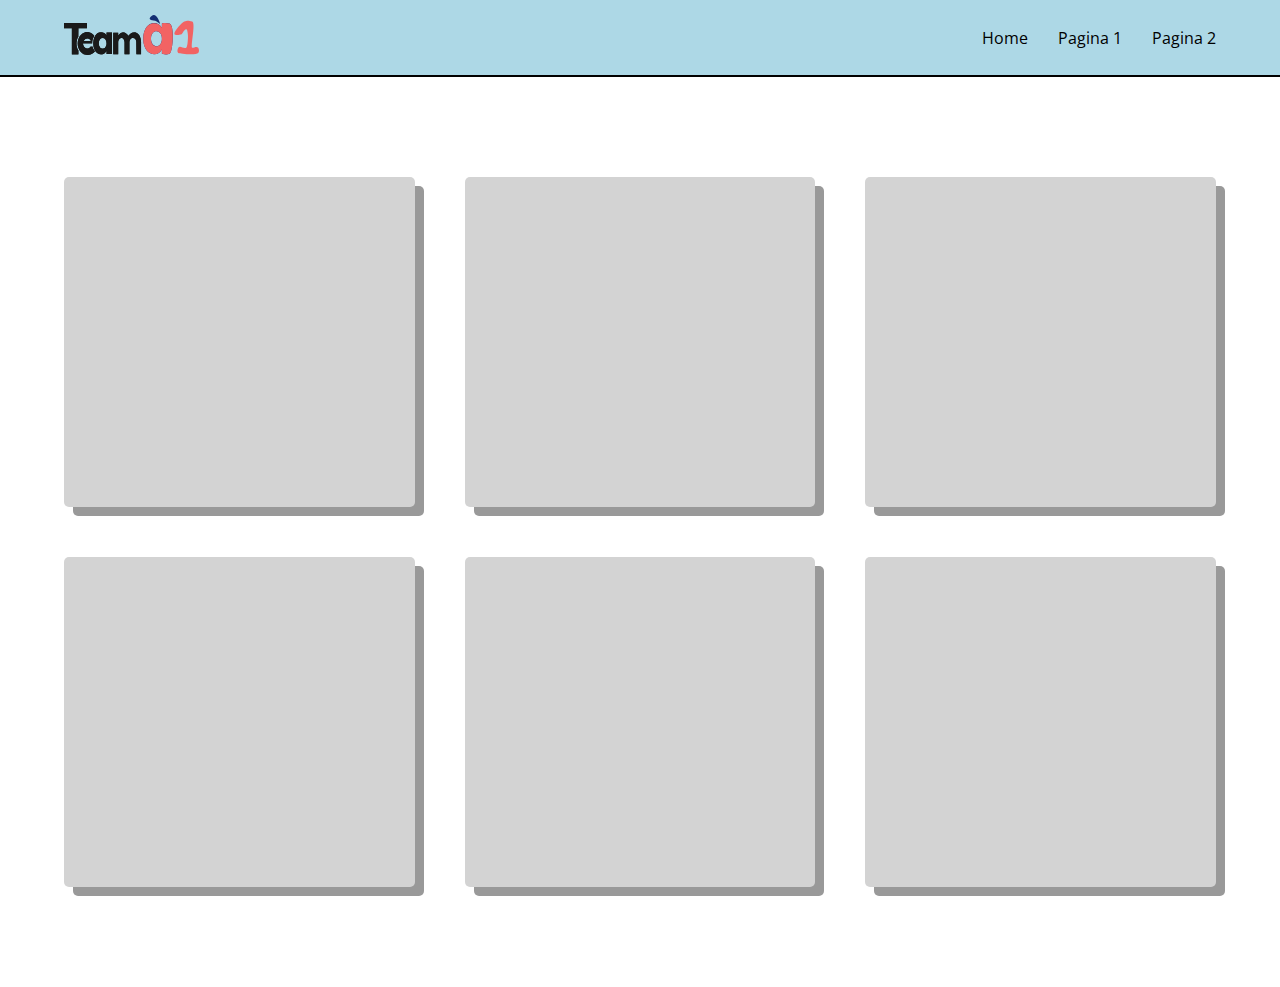
==== index.html @ 1ae40f9c "logo in header toegevoegd" ====
<!DOCTYPE html>
<html lang="en">
  <head>
    <meta charset="UTF-8" />
    <meta
      name="viewport"
      content="width=device-width, user-scalable=no, initial-scale=1.0, maximum-scale=1.0, minimum-scale=1.0"
    />
    <meta http-equiv="X-UA-Compatible" content="ie=edge" />
    <title>Team A1</title>
    <link
      href="https://fonts.googleapis.com/css2?family=Open+Sans:wght@400;700&display=swap"
      rel="stylesheet"
    />
    <link href="style.css" rel="stylesheet" />
  </head>
  <body>
    <header>
      <nav>
        <h3><img src="teama1light.svg" alt="logo image white" /></h3>
        <ul>
          <li><a href="index.html">Home</a></li>
          <li><a href="#">Pagina 1</a></li>
          <li><a href="#">Pagina 2</a></li>
        </ul>
      </nav>
    </header>

    <main>
      <article>
        <section></section>
        <section></section>
        <section></section>
        <section></section>
        <section></section>
        <section></section>
      </article>
    </main>
  </body>
</html>
---- style.css ----
/* Variabelen */

:root {
  --darkTheme-background: #222222;
  --darkTheme-text-color: #e4e4e4;
  --darkTheme-main-color: #045757;
  --darkTheme-main-darker-color: #044343;
  --darkTheme-container-bg: #333333;
}

* {
  padding: 0;
  margin: 0;
}

body {
  font-family: "Open Sans", sans-serif;
}

/**** HEADER ****/
header {
  background-color: lightblue;
  border-bottom: 2px solid black;
  display: flex;
  align-items: center;
  justify-content: center;
}

header nav {
  display: flex;
  align-items: center;
  justify-content: space-between;
  width: 90%;
  height: 75px;
}

header nav ul {
  display: flex;
  justify-content: flex-end;
}

header nav ul li {
  list-style-type: none;
}

header nav ul li a {
  color: black;
  margin-left: 30px;
  text-decoration: none;
}

img {
  height: 40px;
}

/**** MAIN ****/
main {
  display: flex;
  align-items: center;
  justify-content: center;
  margin: 100px 0;
  width: 100%;
}

main article {
  width: 90%;
  display: grid;
  grid-template-columns: repeat(auto-fit, minmax(300px, 1fr));
  grid-gap: 50px;
}

main article section {
  height: 300px;
  background-color: lightgray;
  padding: 15px 25px;
  font-size: 24px;
  text-align: center;
  cursor: pointer;
  outline: none;
  color: #fff;
  border-radius: 5px;
  box-shadow: 9px 9px #999;
}

main article section:hover {
  background-color: cornflowerblue;
}

main article section:active {
  background-color: royalblue;
  box-shadow: 5px 5px #666;
  transform: translateY(4px);
}

@media screen and (prefers-color-scheme: dark) {
  body {
    background-color: var(--darkTheme-background);
  }

  header {
    background-color: var(--darkTheme-main-color);
  }

  header nav h3 {
    color: var(--darkTheme-text-color);
  }

  header nav ul li a {
    color: var(--darkTheme-text-color);
  }

  main article section {
    background-color: var(--darkTheme-container-bg);
    box-shadow: none;
  }
}
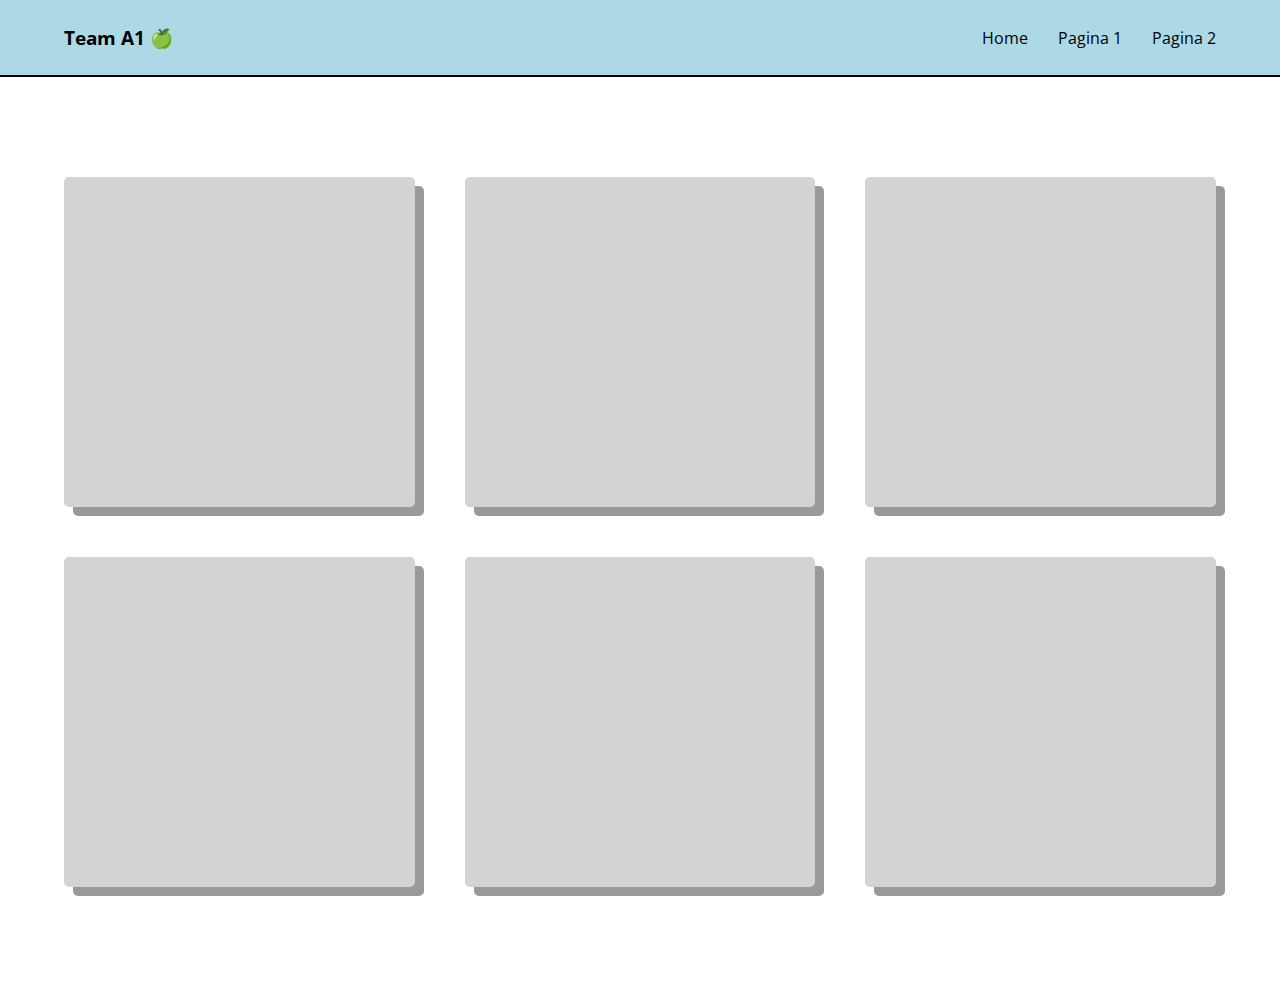
==== commit cbb8a261: "Merge pull request #2 from Tomvandenberg11/jeffrey" ====
--- a/index.html
+++ b/index.html
@@ -1,40 +1,47 @@
-<!DOCTYPE html>
+<!doctype html>
 <html lang="en">
-  <head>
-    <meta charset="UTF-8" />
-    <meta
-      name="viewport"
-      content="width=device-width, user-scalable=no, initial-scale=1.0, maximum-scale=1.0, minimum-scale=1.0"
-    />
-    <meta http-equiv="X-UA-Compatible" content="ie=edge" />
+<head>
+    <meta charset="UTF-8">
+    <meta name="viewport"
+          content="width=device-width, user-scalable=no, initial-scale=1.0, maximum-scale=1.0, minimum-scale=1.0">
+    <meta http-equiv="X-UA-Compatible" content="ie=edge">
     <title>Team A1</title>
-    <link
-      href="https://fonts.googleapis.com/css2?family=Open+Sans:wght@400;700&display=swap"
-      rel="stylesheet"
-    />
-    <link href="style.css" rel="stylesheet" />
-  </head>
-  <body>
+    <link href="https://fonts.googleapis.com/css2?family=Open+Sans:wght@400;700&display=swap" rel="stylesheet">
+    <link href="style.css" rel="stylesheet">
+</head>
+<body>
     <header>
-      <nav>
-        <h3><img src="teama1light.svg" alt="logo image white" /></h3>
-        <ul>
-          <li><a href="index.html">Home</a></li>
-          <li><a href="#">Pagina 1</a></li>
-          <li><a href="#">Pagina 2</a></li>
-        </ul>
-      </nav>
+        <nav>
+            <h3>Team A1 🍏</h3>
+            <ul>
+                <li><a href="index.html">Home</a></li>
+                <li><a href="#">Pagina 1</a></li>
+                <li><a href="#">Pagina 2</a></li>
+            </ul>
+        </nav>
     </header>
 
     <main>
-      <article>
-        <section></section>
-        <section></section>
-        <section></section>
-        <section></section>
-        <section></section>
-        <section></section>
-      </article>
+        <article>
+            <section>
+                <a href="#"></a>
+            </section>
+            <section>
+                <a href="#"></a>
+            </section>
+            <section>
+                <a href="#"></a>
+            </section>
+            <section>
+                <a href="#"></a>
+            </section>
+            <section>
+                <a href="#"></a>
+            </section>
+            <section>
+                <a href="#"></a>
+            </section>
+        </article>
     </main>
-  </body>
-</html>
+</body>
+</html>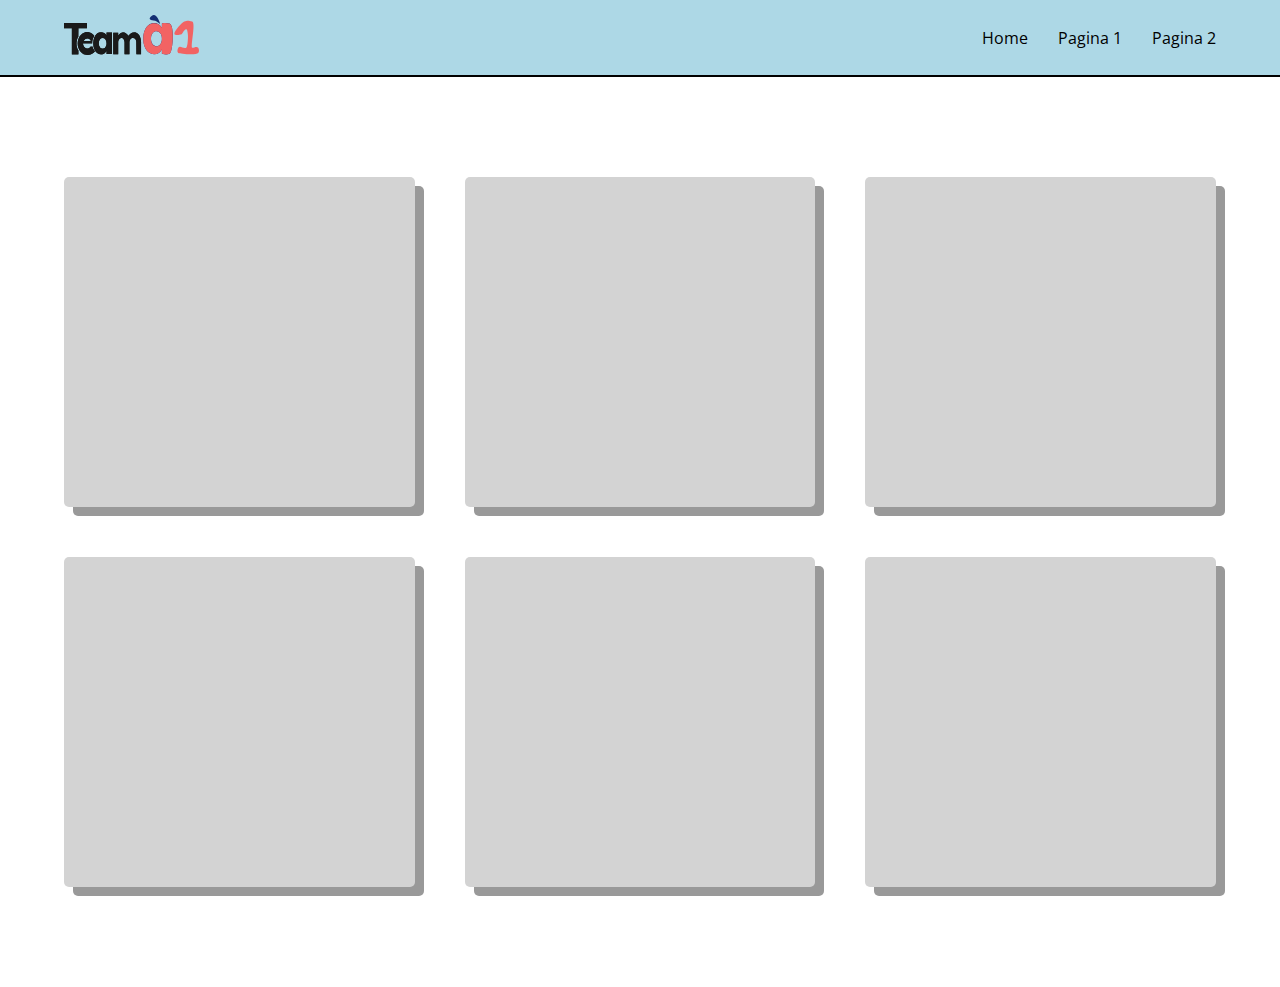
==== commit 00f6f2ec: "Merge branch 'main' into PepijnJong" ====
--- a/index.html
+++ b/index.html
@@ -1,24 +1,29 @@
-<!doctype html>
+<!DOCTYPE html>
 <html lang="en">
-<head>
-    <meta charset="UTF-8">
-    <meta name="viewport"
-          content="width=device-width, user-scalable=no, initial-scale=1.0, maximum-scale=1.0, minimum-scale=1.0">
-    <meta http-equiv="X-UA-Compatible" content="ie=edge">
+  <head>
+    <meta charset="UTF-8" />
+    <meta
+      name="viewport"
+      content="width=device-width, user-scalable=no, initial-scale=1.0, maximum-scale=1.0, minimum-scale=1.0"
+    />
+    <meta http-equiv="X-UA-Compatible" content="ie=edge" />
     <title>Team A1</title>
-    <link href="https://fonts.googleapis.com/css2?family=Open+Sans:wght@400;700&display=swap" rel="stylesheet">
-    <link href="style.css" rel="stylesheet">
-</head>
-<body>
+    <link
+      href="https://fonts.googleapis.com/css2?family=Open+Sans:wght@400;700&display=swap"
+      rel="stylesheet"
+    />
+    <link href="style.css" rel="stylesheet" />
+  </head>
+  <body>
     <header>
-        <nav>
-            <h3>Team A1 🍏</h3>
-            <ul>
-                <li><a href="index.html">Home</a></li>
-                <li><a href="#">Pagina 1</a></li>
-                <li><a href="#">Pagina 2</a></li>
-            </ul>
-        </nav>
+      <nav>
+        <h3><img src="teama1light.svg" alt="logo image white" /></h3>
+        <ul>
+          <li><a href="index.html">Home</a></li>
+          <li><a href="#">Pagina 1</a></li>
+          <li><a href="#">Pagina 2</a></li>
+        </ul>
+      </nav>
     </header>
 
     <main>
@@ -43,5 +48,5 @@
             </section>
         </article>
     </main>
-</body>
-</html>+  </body>
+</html>
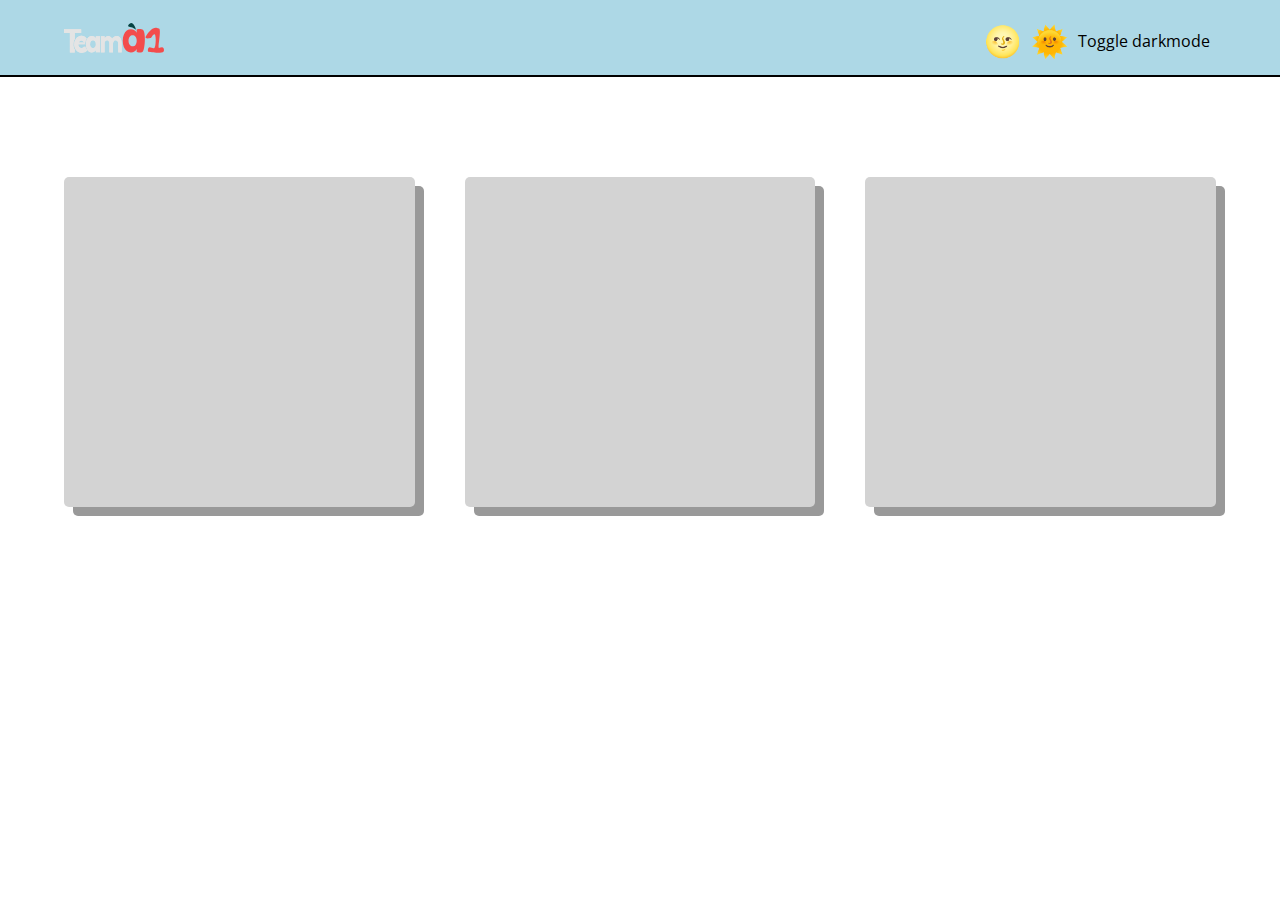
==== commit 10427681: "implementing darkmode" ====
--- a/index.html
+++ b/index.html
@@ -12,41 +12,31 @@
       href="https://fonts.googleapis.com/css2?family=Open+Sans:wght@400;700&display=swap"
       rel="stylesheet"
     />
-    <link href="style.css" rel="stylesheet" />
+    <link href="css/style.css" rel="stylesheet" />
   </head>
+
   <body>
-    <header>
-      <nav>
-        <h3><img src="teama1light.svg" alt="logo image white" /></h3>
-        <ul>
-          <li><a href="index.html">Home</a></li>
-          <li><a href="#">Pagina 1</a></li>
-          <li><a href="#">Pagina 2</a></li>
-        </ul>
-      </nav>
-    </header>
+      <input id="toggle" type="checkbox">
+      <label for="toggle"><span>🌝</span><span>🌞</span>Toggle darkmode</label>
+    <div>
+        <header>
+          <nav>
+            <div></div>
+          </nav>
+        </header>
 
-    <main>
-        <article>
-            <section>
-                <a href="#"></a>
-            </section>
-            <section>
-                <a href="#"></a>
-            </section>
-            <section>
-                <a href="#"></a>
-            </section>
-            <section>
-                <a href="#"></a>
-            </section>
-            <section>
-                <a href="#"></a>
-            </section>
-            <section>
-                <a href="#"></a>
-            </section>
-        </article>
-    </main>
+        <main>
+            <article>
+                <section>
+                    <a href="#"></a>
+                </section>
+                <section>
+                    <a href="#"></a>
+                </section>
+                <section>
+                    <a href="#"></a>
+            </article>
+        </main>
+    </div>
   </body>
 </html>
--- a/css/style.css
+++ b/css/style.css
@@ -0,0 +1,156 @@
+/* Variabelen */
+
+:root {
+  --darkTheme-background: #222222;
+  --darkTheme-text-color: #e4e4e4;
+  --darkTheme-main-color: #045757;
+  --darkTheme-main-darker-color: #044343;
+  --darkTheme-container-bg: #333333;
+}
+
+* {
+  padding: 0;
+  margin: 0;
+}
+
+body {
+  font-family: "Open Sans", sans-serif;
+  position: relative;
+  min-height: 100vh;
+  min-width: 100vw;
+  display: table;
+}
+
+body input {
+  visibility: hidden;
+  position: absolute;
+}
+
+body label {
+  position: absolute;
+  right: 70px;
+  top: 20px;
+  display: flex;
+  align-items: center;
+}
+
+body label span {
+  margin-right: 10px;
+  font-size: 30px;
+}
+
+body label:hover {
+  cursor: pointer;
+}
+/**** HEADER ****/
+header {
+  background-color: lightblue;
+  border-bottom: 2px solid black;
+  display: flex;
+  align-items: center;
+  justify-content: center;
+}
+
+header nav {
+  display: flex;
+  align-items: center;
+  justify-content: space-between;
+  width: 90%;
+  height: 75px;
+}
+
+header nav div {
+  background-image: url("../images/teama1dark.svg");
+  width: 100px;
+  height: 50px;
+  background-origin: content-box;
+  background-position: center;
+  background-repeat: no-repeat;
+  background-size: 100%;
+}
+
+img {
+  height: 40px;
+}
+
+/**** MAIN ****/
+div {
+  width: 100%;
+  height: 100%;
+  display: table-cell;
+}
+
+main {
+  display: flex;
+  align-items: center;
+  justify-content: center;
+  position: relative;
+  width: 100%;
+  height: 100%;
+  padding-top: 100px;
+}
+
+main article {
+  width: 90%;
+  display: grid;
+  grid-template-columns: repeat(auto-fit, minmax(300px, 1fr));
+  grid-gap: 50px;
+}
+
+main article section {
+  height: 300px;
+  background-color: lightgray;
+  padding: 15px 25px;
+  font-size: 24px;
+  text-align: center;
+  cursor: pointer;
+  outline: none;
+  color: #fff;
+  border-radius: 5px;
+  box-shadow: 9px 9px #999;
+}
+
+main article section:hover {
+  background-color: cornflowerblue;
+}
+
+main article section:active {
+  background-color: royalblue;
+  box-shadow: 5px 5px #666;
+  transform: translateY(4px);
+}
+
+@media screen and (prefers-color-scheme: dark) {
+  input:not(:checked) ~ div {
+    background-color: var(--darkTheme-background);
+  }
+
+  input:not(:checked) ~ div header {
+    background-color: var(--darkTheme-main-color);
+  }
+
+  input:not(:checked) ~ div header nav h3 {
+    color: var(--darkTheme-text-color);
+  }
+
+  input:not(:checked) ~ label span:last-of-type {
+    display: none;
+  }
+
+  input:checked ~ label span:first-of-type {
+    display: none;
+  }
+
+  input:checked ~ div header nav div {
+    background-image: url("../images/teama1light.svg");
+  }
+
+  input:not(:checked) ~ div header nav ul li a {
+    color: var(--darkTheme-text-color);
+  }
+
+  input:not(:checked) ~ div main article section {
+    background-color: var(--darkTheme-container-bg);
+    box-shadow: none;
+  }
+}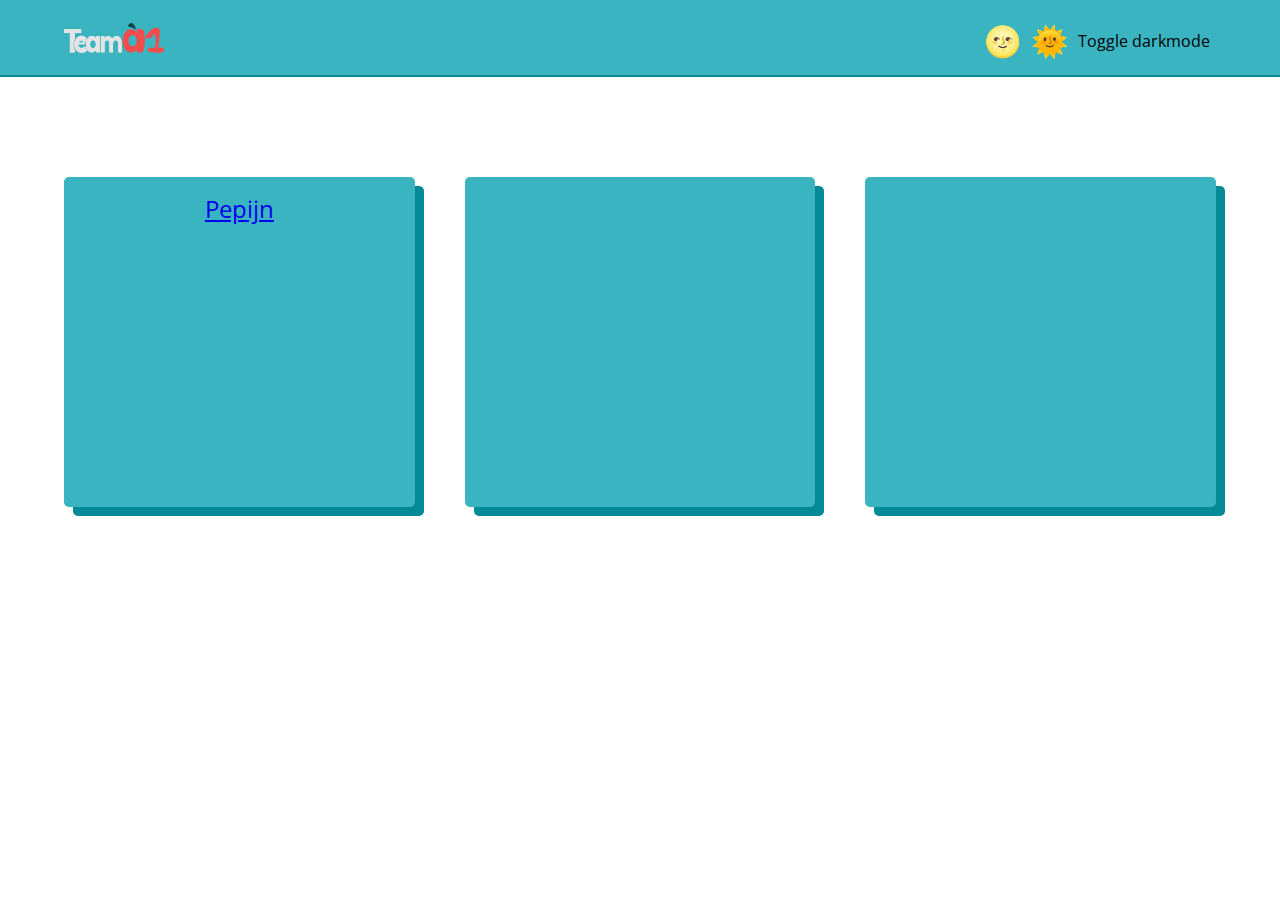
==== commit 339ad8c9: "Merge branch 'main' into localbranchpepijnv2" ====
--- a/index.html
+++ b/index.html
@@ -25,18 +25,18 @@
           </nav>
         </header>
 
-        <main>
-            <article>
-                <section>
-                    <a href="#"></a>
-                </section>
-                <section>
-                    <a href="#"></a>
-                </section>
-                <section>
-                    <a href="#"></a>
-            </article>
-        </main>
-    </div>
+    <main>
+      <article>
+        <section>
+          <a href="pepijn.html">Pepijn</a>
+        </section>
+        <section>
+          <a href="#"></a>
+        </section>
+        <section>
+          <a href="#"></a>
+        </section>
+      </article>
+    </main>
   </body>
 </html>
--- a/css/style.css
+++ b/css/style.css
@@ -6,6 +6,13 @@
   --darkTheme-main-color: #045757;
   --darkTheme-main-darker-color: #044343;
   --darkTheme-container-bg: #333333;
+
+  --lightTheme-background: #F6F5F5;
+  --lightTheme-text-color: #333333;
+  --lightTheme-main-color: #3BB4C1;
+  --lightTheme-main-darker-color: #048998;
+  --lightTheme-container-bg: #E9E4E6;
+
 }
 
 * {
@@ -44,8 +51,8 @@
 }
 /**** HEADER ****/
 header {
-  background-color: lightblue;
-  border-bottom: 2px solid black;
+  background-color: var(--lightTheme-main-color);
+  border-bottom: 2px solid var(--lightTheme-main-darker-color);
   display: flex;
   align-items: center;
   justify-content: center;
@@ -99,7 +106,7 @@
 
 main article section {
   height: 300px;
-  background-color: lightgray;
+  background-color: var(--lightTheme-main-color);
   padding: 15px 25px;
   font-size: 24px;
   text-align: center;
@@ -107,7 +114,7 @@
   outline: none;
   color: #fff;
   border-radius: 5px;
-  box-shadow: 9px 9px #999;
+  box-shadow: 9px 9px var(--lightTheme-main-darker-color);
 }
 
 main article section:hover {
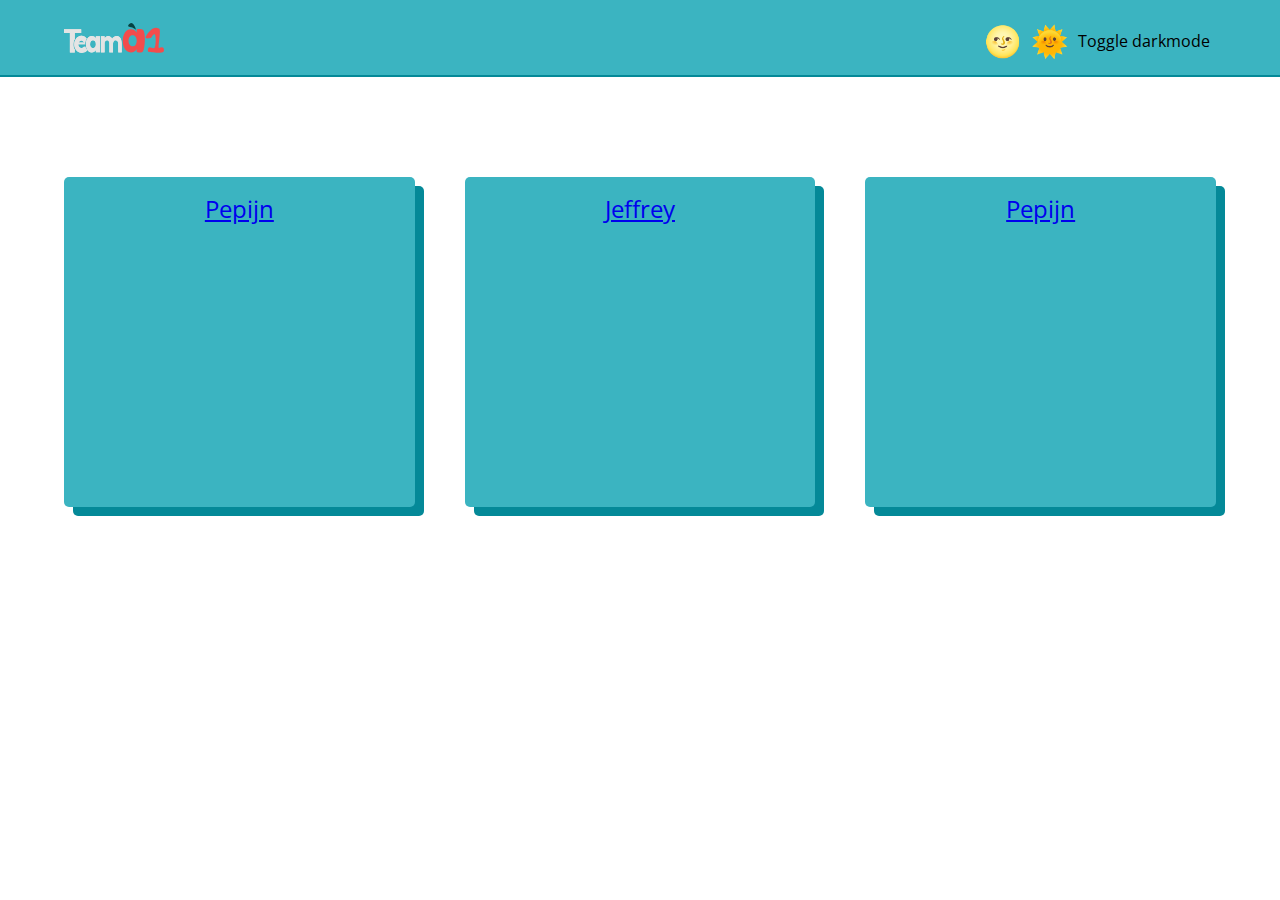
==== commit bbb19ee0: "small fix" ====
--- a/index.html
+++ b/index.html
@@ -31,10 +31,10 @@
           <a href="pepijn.html">Pepijn</a>
         </section>
         <section>
-          <a href="#"></a>
+          <a href="jeffrey.html">Jeffrey</a>
         </section>
         <section>
-          <a href="#"></a>
+          <a href="pepijn.html">Pepijn</a>
         </section>
       </article>
     </main>
--- a/css/style.css
+++ b/css/style.css
@@ -104,7 +104,7 @@
   grid-gap: 50px;
 }
 
-main article section {
+html body div main article section {
   height: 300px;
   background-color: var(--lightTheme-main-color);
   padding: 15px 25px;
@@ -117,11 +117,11 @@
   box-shadow: 9px 9px var(--lightTheme-main-darker-color);
 }
 
-main article section:hover {
+html body div main article section:hover {
   background-color: cornflowerblue;
 }
 
-main article section:active {
+html body div main article section:active {
   background-color: royalblue;
   box-shadow: 5px 5px #666;
   transform: translateY(4px);
@@ -148,15 +148,15 @@
     display: none;
   }
 
-  input:checked ~ div header nav div {
+  input:checked ~ html body div header nav div {
     background-image: url("../images/teama1light.svg");
   }
 
-  input:not(:checked) ~ div header nav ul li a {
+  input:not(:checked) ~ html body div header nav ul li a {
     color: var(--darkTheme-text-color);
   }
 
-  input:not(:checked) ~ div main article section {
+  input:not(:checked) ~ html body div main article section {
     background-color: var(--darkTheme-container-bg);
     box-shadow: none;
   }
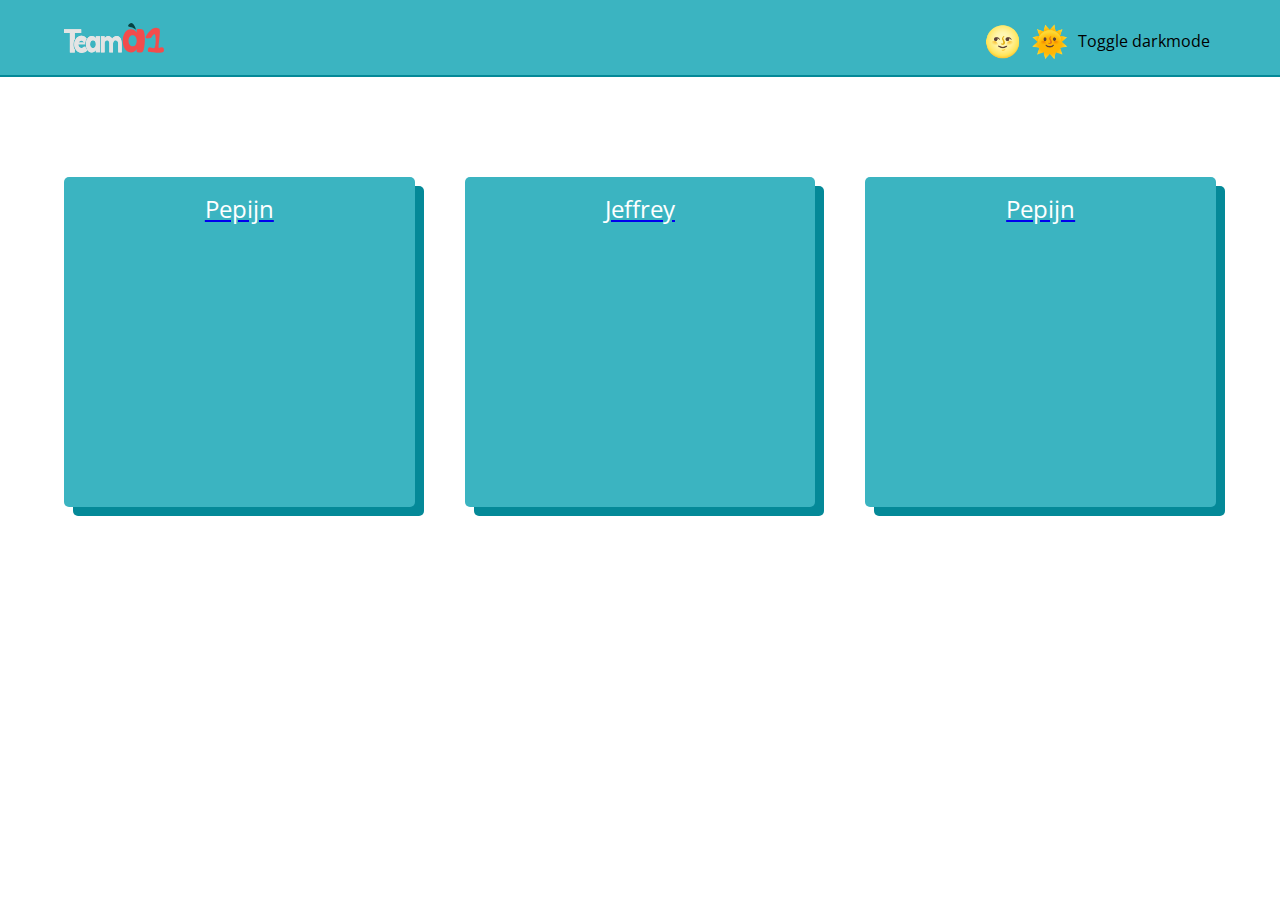
==== commit 5d3ff505: "adding divs and clickable links" ====
--- a/index.html
+++ b/index.html
@@ -21,21 +21,15 @@
     <div>
         <header>
           <nav>
-            <div></div>
+            <a href="index.html"><div></div></a>
           </nav>
         </header>
 
     <main>
       <article>
-        <section>
-          <a href="pepijn.html">Pepijn</a>
-        </section>
-        <section>
-          <a href="jeffrey.html">Jeffrey</a>
-        </section>
-        <section>
-          <a href="pepijn.html">Pepijn</a>
-        </section>
+          <a href="pepijn.html"><section>Pepijn</section></a>
+          <a href="jeffrey.html"><section>Jeffrey</section></a>
+          <a href="pepijn.html"><section>Pepijn</section></a>
       </article>
     </main>
   </body>
